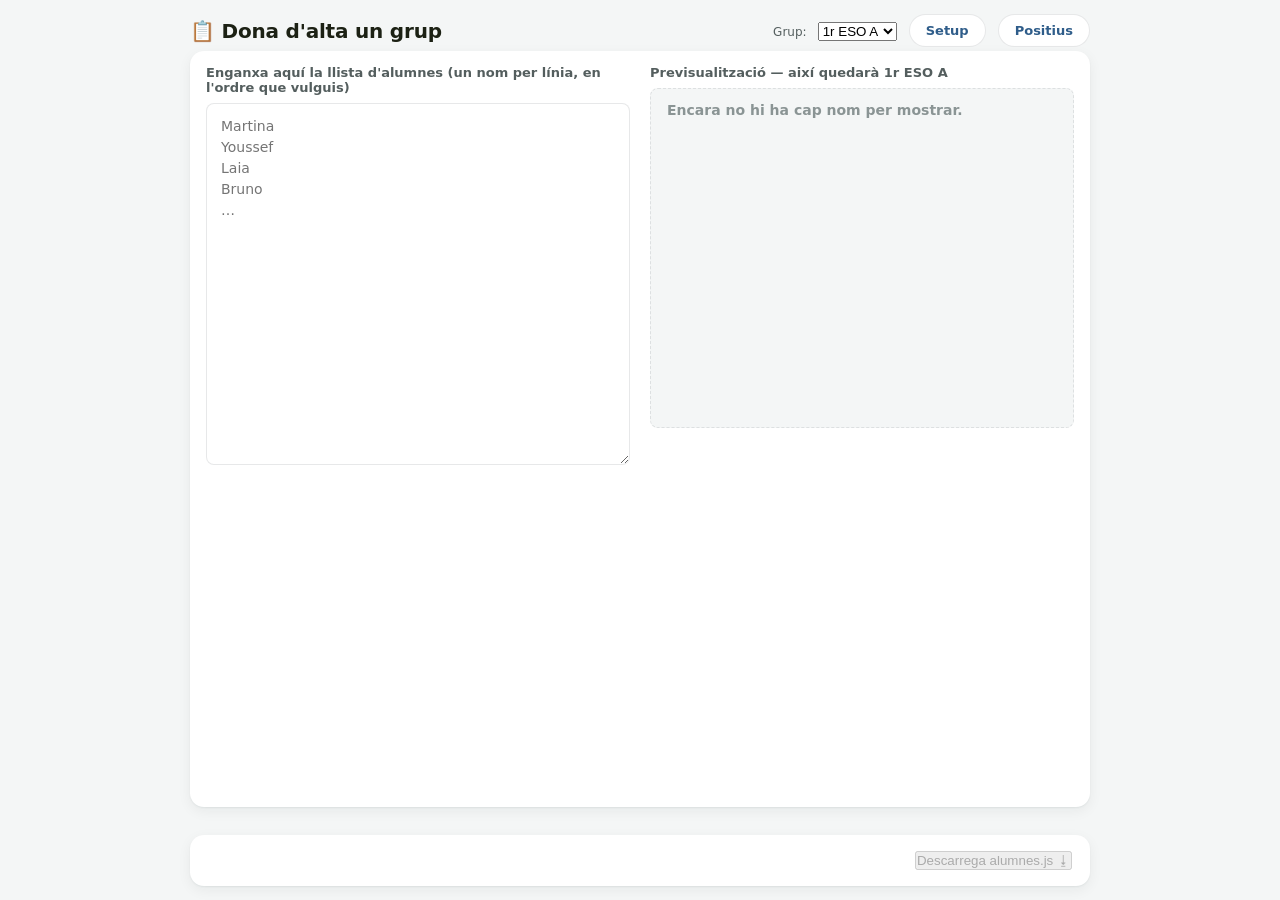
==== alta.html @ ebbfad91 "Add files via upload" ====
<!DOCTYPE html>
<html lang="ca">
<head>
  <meta charset="UTF-8" />
  <meta name="viewport" content="width=device-width, initial-scale=1.0" />
  <title>Dona d'alta un grup — Positius</title>
  <link rel="stylesheet" href="style.css" />
  <link rel="stylesheet" href="setup.css" />
  <link rel="stylesheet" href="alta.css" />
</head>
<body>

  <div class="contenidor">

    <header>
      <h1>📋 Dona d'alta un grup</h1>
      <div class="header-controls">
        <div class="selector-wrap">
          <label for="selector-grup-alta">Grup:</label>
          <select id="selector-grup-alta"></select>
        </div>
        <a href="setup.html" class="boto-nav">Setup</a>
        <a href="index.html" class="boto-nav">Positius</a>
      </div>
    </header>

    <section class="targeta-grup targeta-alta">

      <div class="alta-columna">
        <label for="text-alumnes" class="alta-etiqueta">
          Enganxa aquí la llista d'alumnes (un nom per línia, en l'ordre que vulguis)
        </label>
        <textarea
          id="text-alumnes"
          class="alta-textarea"
          rows="16"
          placeholder="Martina&#10;Youssef&#10;Laia&#10;Bruno&#10;…"
        ></textarea>
        <span id="avis-alta" class="alta-avis"></span>
      </div>

      <div class="alta-columna">
        <span id="etiqueta-previsualitzacio" class="alta-etiqueta">Previsualització</span>
        <ol id="previsualitzacio-alumnes" class="alta-previsualitzacio"></ol>
      </div>

    </section>

    <section class="targeta-descarrega">
      <span id="comptador-alta" class="comptador-pendents"></span>
      <div class="targeta-descarrega-botons">
        <button id="boto-descarregar-alumnes" type="button" disabled>
          Descarrega alumnes.js ⭳
        </button>
      </div>
    </section>

  </div>

  <script src="alumnes.js"></script>
  <script src="alta.js"></script>
</body>
</html>
---- style.css ----
/* ------------------------------------------------------------------
   style.css
   Full d'estils de l'aplicació de positius.
   ------------------------------------------------------------------ */

:root {
  --blau:       #2f5d8a;
  --blau-fosc:  #1c3a57;
  --blau-suau:  #eaf1f8;
  --verd:       #2f8a5d;
  --verd-suau:  #e6f4ec;
  --ambre:      #c98a1c;

  --text-1: #1c2114;
  --text-2: #545e5e;
  --text-3: #8a9494;

  --surface: #ffffff;
  --bg-base: #f4f6f6;
  --border:  rgba(20, 30, 40, 0.10);

  --sh-card: 0 1px 2px rgba(20, 30, 40, 0.06), 0 4px 14px rgba(20, 30, 40, 0.06);
  --r-card: 14px;
  --r-btn: 100px;
}

* , *::before, *::after { box-sizing: border-box; margin: 0; padding: 0; }

html, body { height: 100%; }

body {
  display: flex;
  background: var(--bg-base);
  font-family: -apple-system, BlinkMacSystemFont, 'Segoe UI', system-ui, sans-serif;
  color: var(--text-1);
  padding: 14px 18px;
  overflow: hidden;
}

.contenidor {
  display: flex;
  flex-direction: column;
  width: 100%;
  max-width: 900px;
  height: 100%;
  margin: 0 auto;
}

/* ── Capçalera ── */

header {
  display: flex;
  flex-wrap: wrap;
  align-items: center;
  justify-content: space-between;
  gap: 12px;
  margin-bottom: 4px;
  flex: 0 0 auto;
}

header h1 {
  font-size: 20px;
  font-weight: 800;
  letter-spacing: -0.2px;
}

.header-controls {
  display: flex;
  align-items: center;
  gap: 12px;
}

.selector-wrap label {
  font-size: 12px;
  color: var(--text-2);
  margin-right: 6px;
}

#selector-grup,
#selector-grup-setup {
  font: inherit;
  font-weight: 600;
  padding: 8px 12px;
  border-radius: var(--r-btn);
  border: 1px solid var(--border);
  background: var(--surface);
  color: var(--text-1);
}

.boto-nav {
  display: inline-block;
  font-size: 13px;
  font-weight: 700;
  text-decoration: none;
  padding: 8px 16px;
  border-radius: var(--r-btn);
  border: 1px solid var(--border);
  background: var(--surface);
  color: var(--blau);
  transition: background 0.15s ease, border-color 0.15s ease, transform 0.12s ease;
}

.boto-nav:hover {
  background: var(--blau);
  border-color: var(--blau);
  color: #fff;
  transform: translateY(-1px);
}

.boto-nav:active {
  transform: translateY(0);
}

#info-horari {
  display: block;
  font-size: 12px;
  color: var(--text-2);
  margin-bottom: 10px;
  flex: 0 0 auto;
}

.info-horari-dia {
  font-weight: 700;
  color: var(--text-1);
}

/* ── Targeta de grup ── */

.targeta-grup {
  display: flex;
  flex-direction: column;
  flex: 1 1 auto;
  min-height: 0;
  background: var(--surface);
  border-radius: var(--r-card);
  box-shadow: var(--sh-card);
  padding: 14px 16px;
  margin-bottom: 10px;
}

.targeta-grup-cap {
  display: flex;
  flex-wrap: wrap;
  align-items: baseline;
  justify-content: space-between;
  gap: 6px 10px;
  margin-bottom: 10px;
  flex: 0 0 auto;
}

#titol-grup {
  font-size: 17px;
  font-weight: 800;
  color: var(--blau-fosc);
}

.pista-clic {
  font-size: 12px;
  color: var(--text-3);
}

/* ── Graella de l'aula ── */

.graella-aula {
  display: flex;
  flex-direction: column;
  flex: 1 1 auto;
  min-height: 0;
  gap: 8px;
}

.fila-aula {
  display: grid;
  grid-template-columns: repeat(var(--taules-per-fila, 3), 1fr);
  gap: 8px;
  flex: 1 1 0;
  min-height: 0;
}

.taula-parella {
  display: grid;
  grid-template-columns: 1fr 1fr;
  gap: 6px;
  padding: 6px;
  background: var(--bg-base);
  border-radius: 10px;
  border: 1px dashed var(--border);
  min-height: 0;
}

.alumne {
  display: flex;
  flex-direction: column;
  align-items: center;
  justify-content: center;
  gap: 2px;
  min-height: 0;
  padding: 4px;
  border: none;
  border-radius: 8px;
  background: var(--surface);
  box-shadow: var(--sh-card);
  cursor: pointer;
  font: inherit;
  color: var(--text-1);
  transition: transform 0.12s ease, box-shadow 0.12s ease, background 0.12s ease;
}

.alumne:hover {
  transform: translateY(-2px);
  box-shadow: 0 6px 16px rgba(20, 30, 40, 0.12);
}

.alumne:active {
  transform: translateY(0);
}

.alumne-nom {
  font-size: 13px;
  font-weight: 700;
  text-align: center;
  line-height: 1.15;
}

.alumne-comptador {
  font-size: 20px; /* +70% respecte als 12px originals */
  font-weight: 800;
  color: var(--verd);
  letter-spacing: 1px;
  line-height: 1;
  min-height: 22px;
}

.alumne--maxim {
  background: var(--verd-suau);
}
.alumne--maxim .alumne-comptador {
  color: var(--verd);
}

.alumne--rebot {
  animation: rebot 0.22s ease;
}
@keyframes rebot {
  0%, 100% { transform: translateX(0); }
  30% { transform: translateX(-4px); }
  60% { transform: translateX(4px); }
}

.alumne--buit {
  background: transparent;
  box-shadow: none;
  cursor: default;
}

/* ── Exportar a Excel ── */

.targeta-exportar {
  flex: 0 0 auto;
  background: var(--surface);
  border-radius: var(--r-card);
  box-shadow: var(--sh-card);
  padding: 12px 16px;
  margin-top: 10px;
}

.targeta-exportar h2 {
  font-size: 14px;
  font-weight: 800;
  color: var(--blau-fosc);
  margin-bottom: 8px;
}

.exportar-controls {
  display: flex;
  flex-wrap: wrap;
  gap: 10px;
}

#selector-tram-exportar {
  flex: 1 1 260px;
  font: inherit;
  font-size: 13px;
  padding: 9px 12px;
  border-radius: var(--r-btn);
  border: 1px solid var(--border);
  background: var(--bg-base);
  color: var(--text-1);
}

#boto-exportar {
  flex: 0 0 auto;
  font: inherit;
  font-weight: 700;
  font-size: 13px;
  padding: 9px 18px;
  border-radius: var(--r-btn);
  border: none;
  background: var(--blau);
  color: #fff;
  cursor: pointer;
  transition: background 0.15s ease, transform 0.12s ease;
}

#boto-exportar:hover:not(:disabled) {
  background: var(--blau-fosc);
  transform: translateY(-1px);
}

#boto-exportar:disabled,
#selector-tram-exportar:disabled {
  opacity: 0.55;
  cursor: not-allowed;
}

/* ── Peu de pàgina ── */

footer {
  flex: 0 0 auto;
  margin-top: 8px;
  text-align: center;
  font-size: 11px;
  color: var(--text-3);
}

/* Aquesta aplicació està pensada per fer-se servir des d'un ordinador
   portàtil, amb tota la informació visible sense necessitat de fer
   scroll vertical (per això el disseny fa servir alçades flexibles
   en lloc de mides fixes). No s'ha optimitzat per a mòbil. */
---- setup.css ----
/* ------------------------------------------------------------------
   setup.css
   Estils propis de setup.html. Reutilitza les variables i les
   classes de style.css (.contenidor, .targeta-grup, .graella-aula,
   .fila-aula, .taula-parella...) i només hi afegeix el que és
   específic d'aquesta pàgina: els seients i el bloc de descàrrega.
   ------------------------------------------------------------------ */

/* ── Seients (taules buides o assignades) ── */

.seient {
  position: relative;
  display: flex;
  align-items: center;
  justify-content: center;
  min-height: 64px;
  padding: 8px 6px;
  border: none;
  border-radius: 8px;
  background: var(--surface);
  box-shadow: var(--sh-card);
  cursor: pointer;
  font: inherit;
  font-size: 13px;
  font-weight: 700;
  text-align: center;
  color: var(--text-1);
  transition: transform 0.12s ease, box-shadow 0.12s ease, background 0.12s ease;
}

.seient:hover {
  transform: translateY(-2px);
  box-shadow: 0 6px 16px rgba(20, 30, 40, 0.12);
}

.seient--buit {
  background: var(--bg-base);
  border: 1px dashed var(--border);
  box-shadow: none;
  color: var(--text-3);
  font-weight: 600;
}

/* Desplegable flotant que apareix en clicar un seient */

.seient-select {
  position: absolute;
  inset: 0;
  width: 100%;
  height: 100%;
  border-radius: 8px;
  border: 2px solid var(--blau);
  background: var(--surface);
  font: inherit;
  font-size: 13px;
  text-align: center;
  color: var(--text-1);
}

/* ── Bloc de descàrrega ── */

.targeta-descarrega {
  flex: 0 0 auto;
  display: flex;
  flex-wrap: wrap;
  align-items: center;
  justify-content: space-between;
  gap: 12px;
  background: var(--surface);
  border-radius: var(--r-card);
  box-shadow: var(--sh-card);
  padding: 16px 18px;
  margin-top: 18px;
}

.comptador-pendents {
  font-size: 13px;
  color: var(--ambre);
  font-weight: 600;
}

.comptador-pendents.comptador--complet {
  color: var(--verd);
}

.targeta-descarrega-botons {
  display: flex;
  flex-wrap: wrap;
  gap: 10px;
}

.boto-secundari {
  flex: 0 0 auto;
  font: inherit;
  font-weight: 600;
  font-size: 13px;
  padding: 10px 18px;
  border-radius: var(--r-btn);
  border: 1px solid var(--border);
  background: var(--surface);
  color: var(--text-2);
  cursor: pointer;
  transition: background 0.15s ease, border-color 0.15s ease;
}

.boto-secundari:hover {
  background: var(--bg-base);
  border-color: var(--text-3);
}

#boto-descarregar-config {
  flex: 0 0 auto;
  font: inherit;
  font-weight: 700;
  font-size: 13px;
  padding: 10px 20px;
  border-radius: var(--r-btn);
  border: none;
  background: var(--blau);
  color: #fff;
  cursor: pointer;
  transition: background 0.15s ease, transform 0.12s ease;
}

#boto-descarregar-config:hover:not(:disabled) {
  background: var(--blau-fosc);
  transform: translateY(-1px);
}

#boto-descarregar-config:disabled {
  background: var(--text-3);
  cursor: not-allowed;
  opacity: 0.7;
}
---- alta.css ----
/* ------------------------------------------------------------------
   alta.css
   Estils propis d'alta.html. Reutilitza les variables i les classes
   de style.css i setup.css (.contenidor, .targeta-grup,
   .targeta-descarrega, .comptador-pendents, #boto-descarregar-config
   compartit amb #boto-descarregar-alumnes...) i només hi afegeix el
   que és específic d'aquesta pàgina: les dues columnes de text i
   previsualització.
   ------------------------------------------------------------------ */

.targeta-alta {
  display: grid;
  grid-template-columns: 1fr 1fr;
  gap: 20px;
  align-items: start;
}

@media (max-width: 720px) {
  .targeta-alta {
    grid-template-columns: 1fr;
  }
}

.alta-columna {
  display: flex;
  flex-direction: column;
  gap: 8px;
  min-width: 0;
}

.alta-etiqueta {
  font-size: 13px;
  font-weight: 700;
  color: var(--text-2);
}

.alta-textarea {
  width: 100%;
  min-height: 340px;
  resize: vertical;
  padding: 12px 14px;
  border-radius: 8px;
  border: 1px solid var(--border);
  background: var(--surface);
  color: var(--text-1);
  font: inherit;
  font-size: 14px;
  line-height: 1.5;
}

.alta-textarea:focus {
  outline: none;
  border-color: var(--blau);
}

.alta-avis {
  min-height: 18px;
  font-size: 12px;
  font-weight: 600;
  color: var(--ambre);
}

.alta-avis.alta-avis--error {
  color: #d64545;
}

.alta-previsualitzacio {
  margin: 0;
  padding: 12px 14px 12px 36px;
  min-height: 340px;
  max-height: 480px;
  overflow-y: auto;
  border-radius: 8px;
  border: 1px dashed var(--border);
  background: var(--bg-base);
  font-size: 14px;
  line-height: 1.6;
  color: var(--text-1);
}

.alta-previsualitzacio li {
  padding: 2px 0;
}

.alta-previsualitzacio:empty::before {
  content: "Encara no hi ha cap nom per mostrar.";
  display: block;
  margin: -2px 0 0 -20px;
  color: var(--text-3);
  font-weight: 600;
}
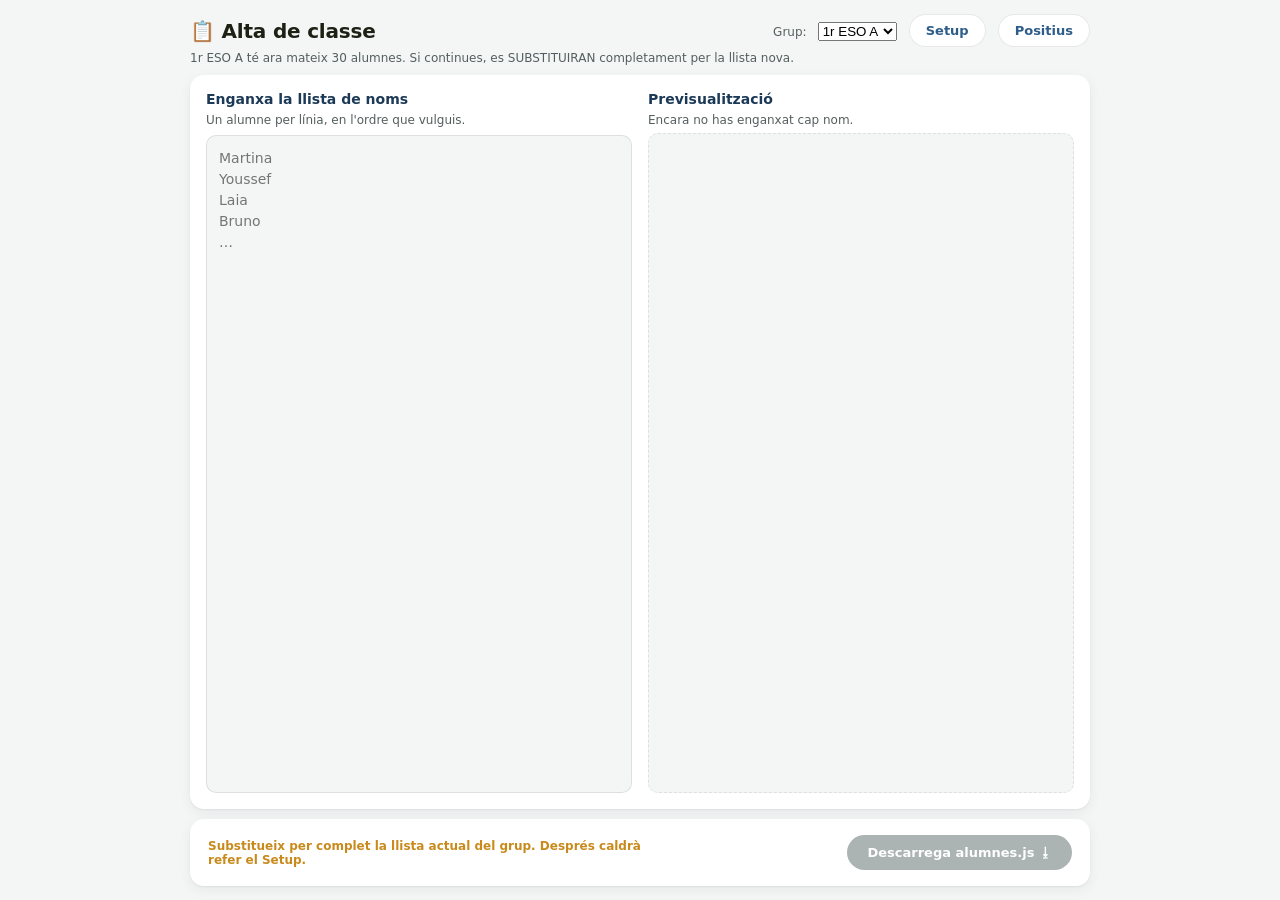
==== commit 9d637d94: "Add files via upload" ====
--- a/alta.html
+++ b/alta.html
@@ -3,9 +3,8 @@
 <head>
   <meta charset="UTF-8" />
   <meta name="viewport" content="width=device-width, initial-scale=1.0" />
-  <title>Dona d'alta un grup — Positius</title>
+  <title>Alta de classe — Positius</title>
   <link rel="stylesheet" href="style.css" />
-  <link rel="stylesheet" href="setup.css" />
   <link rel="stylesheet" href="alta.css" />
 </head>
 <body>
@@ -13,7 +12,7 @@
   <div class="contenidor">
 
     <header>
-      <h1>📋 Dona d'alta un grup</h1>
+      <h1>📋 Alta de classe</h1>
       <div class="header-controls">
         <div class="selector-wrap">
           <label for="selector-grup-alta">Grup:</label>
@@ -24,35 +23,32 @@
       </div>
     </header>
 
-    <section class="targeta-grup targeta-alta">
+    <span id="estat-grup-actual" class="estat-grup-actual"></span>
 
-      <div class="alta-columna">
-        <label for="text-alumnes" class="alta-etiqueta">
-          Enganxa aquí la llista d'alumnes (un nom per línia, en l'ordre que vulguis)
-        </label>
+    <section class="targeta-alta">
+      <div class="columna-entrada">
+        <h2>Enganxa la llista de noms</h2>
+        <p class="alta-ajuda">Un alumne per línia, en l'ordre que vulguis.</p>
         <textarea
-          id="text-alumnes"
-          class="alta-textarea"
-          rows="16"
+          id="textarea-noms"
           placeholder="Martina&#10;Youssef&#10;Laia&#10;Bruno&#10;…"
         ></textarea>
-        <span id="avis-alta" class="alta-avis"></span>
       </div>
 
-      <div class="alta-columna">
-        <span id="etiqueta-previsualitzacio" class="alta-etiqueta">Previsualització</span>
-        <ol id="previsualitzacio-alumnes" class="alta-previsualitzacio"></ol>
+      <div class="columna-previsualitzacio">
+        <h2>Previsualització</h2>
+        <span id="previsualitzacio-comptador" class="previsualitzacio-comptador"></span>
+        <ol id="previsualitzacio-llista" class="previsualitzacio-llista"></ol>
       </div>
-
     </section>
 
     <section class="targeta-descarrega">
-      <span id="comptador-alta" class="comptador-pendents"></span>
-      <div class="targeta-descarrega-botons">
-        <button id="boto-descarregar-alumnes" type="button" disabled>
-          Descarrega alumnes.js ⭳
-        </button>
-      </div>
+      <span class="avis-substitucio">
+        Substitueix per complet la llista actual del grup. Després caldrà refer el Setup.
+      </span>
+      <button id="boto-descarregar-alumnes" type="button" disabled>
+        Descarrega alumnes.js ⭳
+      </button>
     </section>
 
   </div>
--- a/alta.css
+++ b/alta.css
@@ -1,91 +1,147 @@
 /* ------------------------------------------------------------------
    alta.css
-   Estils propis d'alta.html. Reutilitza les variables i les classes
-   de style.css i setup.css (.contenidor, .targeta-grup,
-   .targeta-descarrega, .comptador-pendents, #boto-descarregar-config
-   compartit amb #boto-descarregar-alumnes...) i només hi afegeix el
-   que és específic d'aquesta pàgina: les dues columnes de text i
-   previsualització.
+   Estils propis d'alta.html. Reutilitza les variables de style.css
+   i només hi afegeix el que és específic d'aquesta pàgina: el
+   formulari de dues columnes i la previsualització de la llista.
    ------------------------------------------------------------------ */
+
+.estat-grup-actual {
+  display: block;
+  font-size: 12px;
+  color: var(--text-2);
+  margin-bottom: 10px;
+  flex: 0 0 auto;
+}
+
+/* ── Targeta principal: entrada + previsualització ── */
 
 .targeta-alta {
   display: grid;
   grid-template-columns: 1fr 1fr;
-  gap: 20px;
-  align-items: start;
+  gap: 16px;
+  flex: 1 1 auto;
+  min-height: 0;
+  background: var(--surface);
+  border-radius: var(--r-card);
+  box-shadow: var(--sh-card);
+  padding: 16px;
+  margin-bottom: 10px;
 }
 
-@media (max-width: 720px) {
-  .targeta-alta {
-    grid-template-columns: 1fr;
-  }
+.columna-entrada,
+.columna-previsualitzacio {
+  display: flex;
+  flex-direction: column;
+  min-height: 0;
 }
 
-.alta-columna {
-  display: flex;
-  flex-direction: column;
-  gap: 8px;
-  min-width: 0;
+.targeta-alta h2 {
+  font-size: 14px;
+  font-weight: 800;
+  color: var(--blau-fosc);
+  margin-bottom: 6px;
+  flex: 0 0 auto;
 }
 
-.alta-etiqueta {
-  font-size: 13px;
-  font-weight: 700;
+.alta-ajuda {
+  font-size: 12px;
   color: var(--text-2);
+  margin-bottom: 8px;
+  flex: 0 0 auto;
 }
 
-.alta-textarea {
-  width: 100%;
-  min-height: 340px;
-  resize: vertical;
-  padding: 12px 14px;
-  border-radius: 8px;
-  border: 1px solid var(--border);
-  background: var(--surface);
-  color: var(--text-1);
+#textarea-noms {
+  flex: 1 1 auto;
+  min-height: 0;
+  resize: none;
   font: inherit;
   font-size: 14px;
+  padding: 12px;
+  border-radius: 10px;
+  border: 1px solid var(--border);
+  background: var(--bg-base);
+  color: var(--text-1);
   line-height: 1.5;
 }
 
-.alta-textarea:focus {
-  outline: none;
-  border-color: var(--blau);
+#textarea-noms:focus {
+  outline: 2px solid var(--blau);
+  outline-offset: -1px;
 }
 
-.alta-avis {
-  min-height: 18px;
+.previsualitzacio-comptador {
+  display: block;
   font-size: 12px;
-  font-weight: 600;
-  color: var(--ambre);
+  color: var(--text-2);
+  margin-bottom: 6px;
+  flex: 0 0 auto;
 }
 
-.alta-avis.alta-avis--error {
-  color: #d64545;
+.previsualitzacio-llista {
+  flex: 1 1 auto;
+  min-height: 0;
+  overflow-y: auto;
+  list-style: none;
+  padding: 4px;
+  border-radius: 10px;
+  border: 1px dashed var(--border);
+  background: var(--bg-base);
 }
 
-.alta-previsualitzacio {
-  margin: 0;
-  padding: 12px 14px 12px 36px;
-  min-height: 340px;
-  max-height: 480px;
-  overflow-y: auto;
-  border-radius: 8px;
-  border: 1px dashed var(--border);
-  background: var(--bg-base);
-  font-size: 14px;
-  line-height: 1.6;
-  color: var(--text-1);
+.previsualitzacio-llista li {
+  padding: 4px 8px;
+  font-size: 13px;
+  font-weight: 600;
+  border-bottom: 1px solid var(--border);
 }
 
-.alta-previsualitzacio li {
-  padding: 2px 0;
+.previsualitzacio-llista li:last-child {
+  border-bottom: none;
 }
 
-.alta-previsualitzacio:empty::before {
-  content: "Encara no hi ha cap nom per mostrar.";
-  display: block;
-  margin: -2px 0 0 -20px;
-  color: var(--text-3);
+/* ── Bloc de descàrrega ── */
+
+.targeta-descarrega {
+  flex: 0 0 auto;
+  display: flex;
+  flex-wrap: wrap;
+  align-items: center;
+  justify-content: space-between;
+  gap: 12px;
+  background: var(--surface);
+  border-radius: var(--r-card);
+  box-shadow: var(--sh-card);
+  padding: 16px 18px;
+}
+
+.avis-substitucio {
+  font-size: 12px;
+  color: var(--ambre);
   font-weight: 600;
+  max-width: 55ch;
 }
+
+#boto-descarregar-alumnes {
+  flex: 0 0 auto;
+  font: inherit;
+  font-weight: 700;
+  font-size: 13px;
+  padding: 10px 20px;
+  border-radius: var(--r-btn);
+  border: none;
+  background: var(--blau);
+  color: #fff;
+  cursor: pointer;
+  transition: background 0.15s ease, transform 0.12s ease;
+}
+
+#boto-descarregar-alumnes:hover:not(:disabled) {
+  background: var(--blau-fosc);
+  transform: translateY(-1px);
+}
+
+#boto-descarregar-alumnes:disabled {
+  background: var(--text-3);
+  cursor: not-allowed;
+  opacity: 0.7;
+}
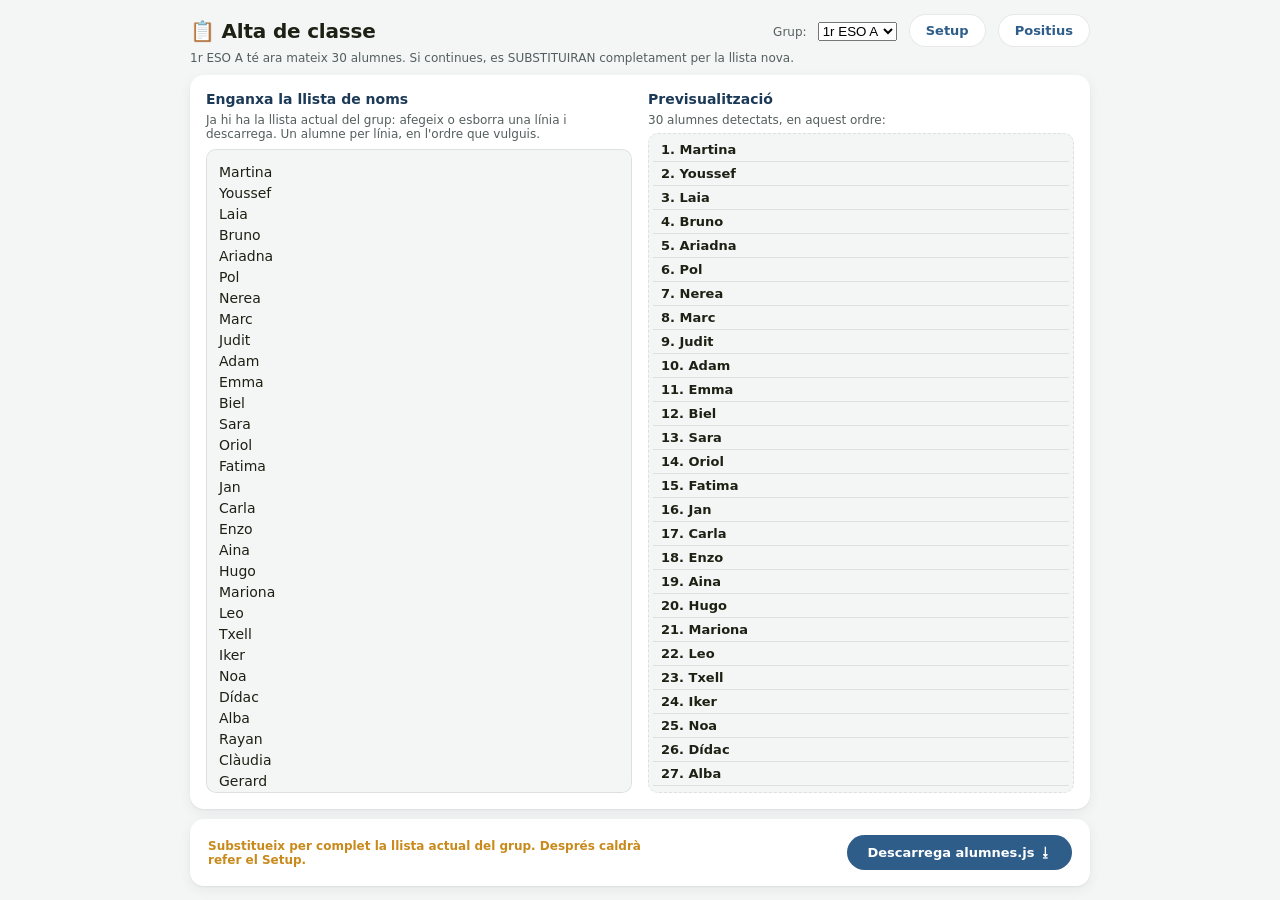
==== commit 60a86616: "Add files via upload" ====
--- a/alta.html
+++ b/alta.html
@@ -28,7 +28,10 @@
     <section class="targeta-alta">
       <div class="columna-entrada">
         <h2>Enganxa la llista de noms</h2>
-        <p class="alta-ajuda">Un alumne per línia, en l'ordre que vulguis.</p>
+        <p class="alta-ajuda">
+          Ja hi ha la llista actual del grup: afegeix o esborra una línia i
+          descarrega. Un alumne per línia, en l'ordre que vulguis.
+        </p>
         <textarea
           id="textarea-noms"
           placeholder="Martina&#10;Youssef&#10;Laia&#10;Bruno&#10;…"
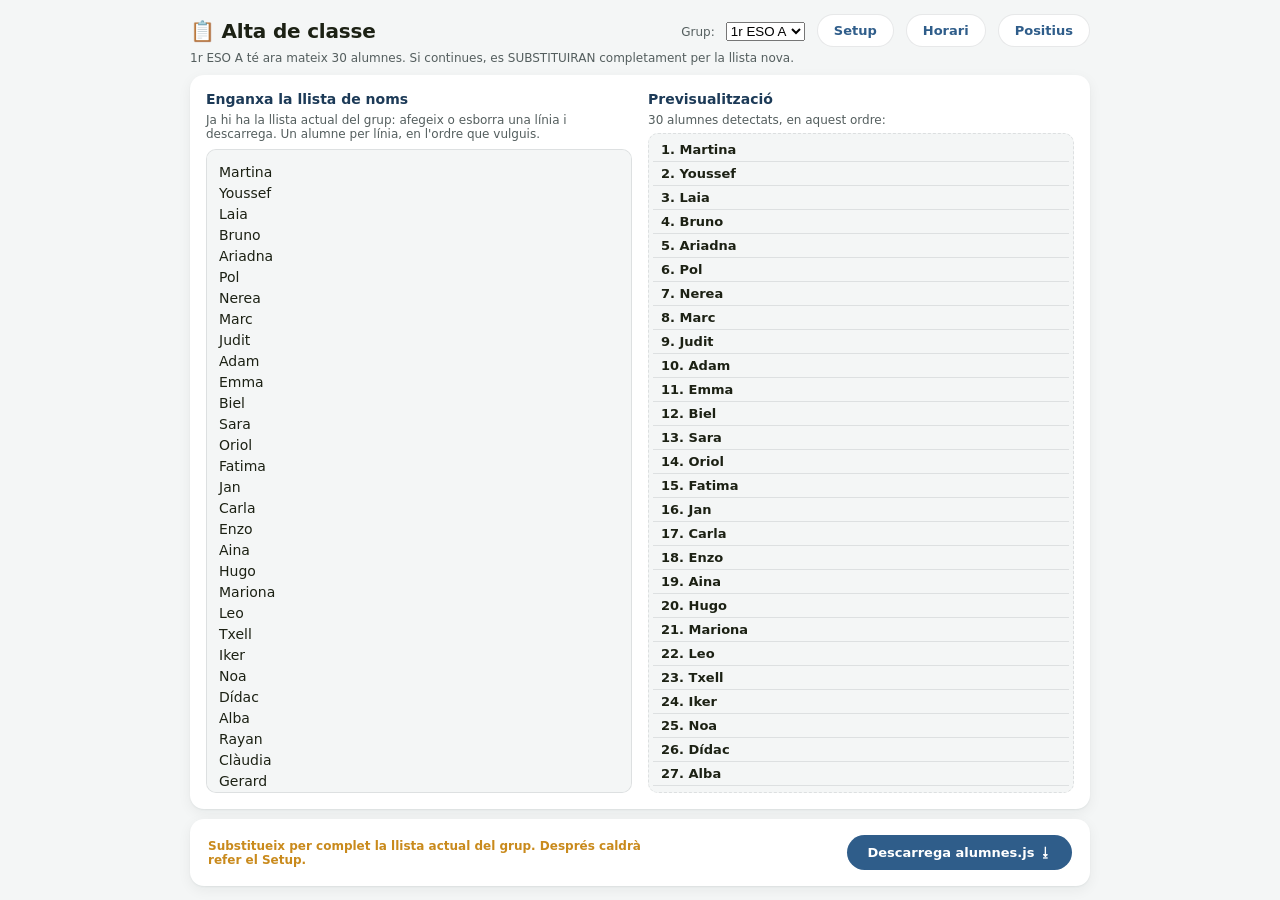
==== commit 3d30be46: "Add files via upload" ====
--- a/alta.html
+++ b/alta.html
@@ -19,6 +19,7 @@
           <select id="selector-grup-alta"></select>
         </div>
         <a href="setup.html" class="boto-nav">Setup</a>
+        <a href="horari.html" class="boto-nav">Horari</a>
         <a href="index.html" class="boto-nav">Positius</a>
       </div>
     </header>
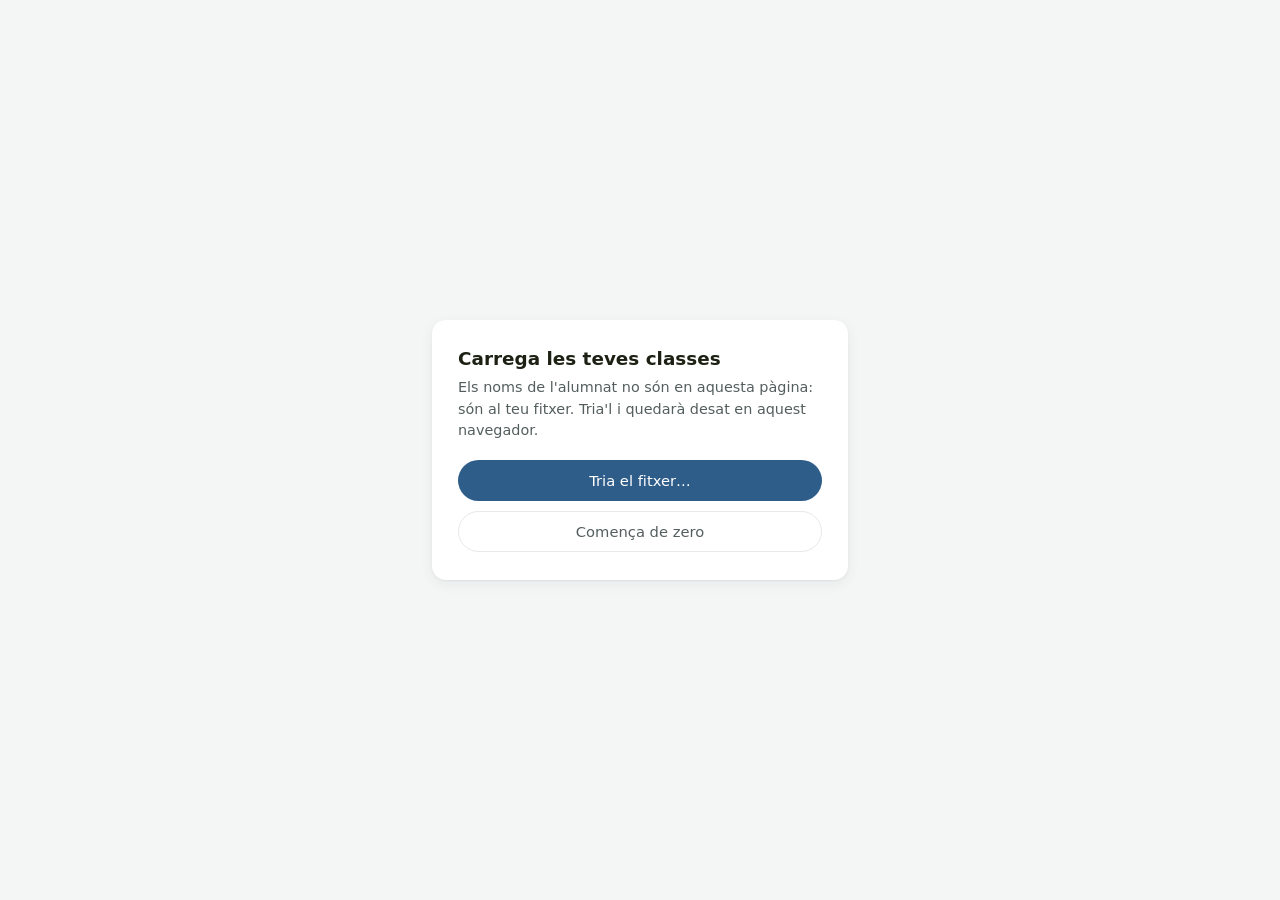
==== commit 43b04899: "Add files via upload" ====
--- a/alta.html
+++ b/alta.html
@@ -26,6 +26,20 @@
 
     <span id="estat-grup-actual" class="estat-grup-actual"></span>
 
+    <section class="targeta-docent">
+      <div class="camp-docent-wrap">
+        <label for="camp-docent">Docent</label>
+        <input id="camp-docent" type="text" placeholder="Dani" autocomplete="off" />
+      </div>
+      <div class="camp-docent-wrap">
+        <label for="camp-curs">Curs</label>
+        <input id="camp-curs" type="text" placeholder="2026-27" autocomplete="off" />
+      </div>
+      <span class="camp-docent-nota">
+        El fitxer es dirà <code id="nom-fitxer">profe.js</code>
+      </span>
+    </section>
+
     <section class="targeta-alta">
       <div class="columna-entrada">
         <h2>Enganxa la llista de noms</h2>
@@ -50,14 +64,21 @@
       <span class="avis-substitucio">
         Substitueix per complet la llista actual del grup. Després caldrà refer el Setup.
       </span>
-      <button id="boto-descarregar-alumnes" type="button" disabled>
-        Descarrega alumnes.js ⭳
-      </button>
+      <div class="targeta-descarrega-botons">
+        <button id="boto-desa-nomes" type="button" class="boto-secundari" disabled>
+          Desa només aquí
+        </button>
+        <button id="boto-desa-descarrega" type="button" disabled>
+          Desa i descarrega ⭳
+        </button>
+      </div>
     </section>
+
+    <p id="estat-alta" class="estat-alta" hidden></p>
 
   </div>
 
-  <script src="alumnes.js"></script>
+  <script src="dades.js"></script>
   <script src="alta.js"></script>
 </body>
 </html>
--- a/style.css
+++ b/style.css
@@ -10,6 +10,8 @@
   --verd:       #2f8a5d;
   --verd-suau:  #e6f4ec;
   --ambre:      #c98a1c;
+  --vermell: #b23a3a;
+  --vermell-suau: #f7e8e8;
 
   --text-1: #1c2114;
   --text-2: #545e5e;
@@ -109,6 +111,55 @@
 
 .boto-nav:active {
   transform: translateY(0);
+}
+
+/* ── Toggle M2 (mode teclat) i indicador d'estat ── */
+
+.toggle-m2-wrap {
+  display: flex;
+  align-items: center;
+  gap: 8px;
+}
+
+.toggle-m2-label {
+  display: flex;
+  align-items: center;
+  gap: 6px;
+  font-size: 12px;
+  font-weight: 700;
+  color: var(--text-2);
+  padding: 8px 12px;
+  border-radius: var(--r-btn);
+  border: 1px solid var(--border);
+  background: var(--surface);
+  cursor: pointer;
+  user-select: none;
+}
+
+.toggle-m2-label input[type="checkbox"] {
+  width: 15px;
+  height: 15px;
+  accent-color: var(--blau);
+  cursor: pointer;
+}
+
+.indicador-m2 {
+  min-width: 74px;
+  font-size: 12px;
+  font-weight: 800;
+  color: var(--blau);
+}
+
+.indicador-m2--exit {
+  color: var(--verd);
+}
+
+.indicador-m2--exit-negatiu {
+  color: var(--vermell);
+}
+
+.indicador-m2--error {
+  color: var(--ambre);
 }
 
 #info-horari {
@@ -222,20 +273,41 @@
   line-height: 1.15;
 }
 
+/* El comptador té dos grups de símbols, un per als positius i un
+   altre per als negatius, sempre agrupats per tipus (mai barrejats
+   per ordre d'entrada) i amb un color diferent cadascun perquè es
+   distingeixin d'un cop d'ull. Un grup buit simplement no ocupa
+   espai (el span queda buit), així que amb només positius (el cas
+   d'abans d'afegir els negatius) es veu exactament igual que abans. */
 .alumne-comptador {
+  display: flex;
+  align-items: baseline;
+  justify-content: center;
+  gap: 6px;
   font-size: 20px; /* +70% respecte als 12px originals */
   font-weight: 800;
-  color: var(--verd);
   letter-spacing: 1px;
   line-height: 1;
   min-height: 22px;
 }
 
+.alumne-comptador-positius {
+  color: var(--verd);
+}
+
+.alumne-comptador-negatius {
+  color: var(--vermell);
+}
+
 .alumne--maxim {
   background: var(--verd-suau);
 }
-.alumne--maxim .alumne-comptador {
-  color: var(--verd);
+
+/* Simètric a alumne--maxim, però per quan el valor combinat ja ha
+   arribat al mínim (VALOR_MINIM_TRAM): mateix tractament visual,
+   amb el to vermell en comptes del verd. */
+.alumne--minim {
+  background: var(--vermell-suau);
 }
 
 .alumne--rebot {
@@ -251,6 +323,29 @@
   background: transparent;
   box-shadow: none;
   cursor: default;
+}
+
+/* Flaix breu quan un positiu s'assigna des del mode M2 (teclat), com
+   a equivalent visual del clic normal de M1. */
+.alumne--flaix-m2 {
+  animation: flaix-m2 0.3s ease;
+}
+@keyframes flaix-m2 {
+  0% { box-shadow: var(--sh-card); }
+  40% { box-shadow: 0 0 0 3px var(--verd); }
+  100% { box-shadow: var(--sh-card); }
+}
+
+/* Mode M2 actiu: M2 anul·la M1, així que la graella es veu (i és) no
+   clicable — mateix "cursor: pointer" fora, però sense hover ni clic
+   efectius (els listeners ja ho ignoren en JS; això és només l'aspecte). */
+.graella-aula--m2 .alumne:not(.alumne--buit) {
+  cursor: default;
+  opacity: 0.72;
+}
+.graella-aula--m2 .alumne:not(.alumne--buit):hover {
+  transform: none;
+  box-shadow: var(--sh-card);
 }
 
 /* ── Exportar a Excel ── */
--- a/alta.css
+++ b/alta.css
@@ -145,3 +145,73 @@
   cursor: not-allowed;
   opacity: 0.7;
 }
+
+/* ------------------------------------------------------------------
+   Dades del docent (nom i curs)
+   Només serveixen per identificar el fitxer generat, per això la
+   targeta és discreta i va damunt de la feina de debò.
+   ------------------------------------------------------------------ */
+
+.targeta-docent {
+  display: flex;
+  align-items: flex-end;
+  gap: 16px;
+  flex-wrap: wrap;
+  background: var(--surface);
+  border-radius: var(--r-card);
+  box-shadow: var(--sh-card);
+  padding: 12px 16px;
+  margin-bottom: 12px;
+}
+
+.camp-docent-wrap {
+  display: flex;
+  flex-direction: column;
+  gap: 4px;
+}
+
+.camp-docent-wrap label {
+  font-size: 0.74rem;
+  color: var(--text-3);
+}
+
+.camp-docent-wrap input {
+  font: inherit;
+  font-size: 0.9rem;
+  color: var(--text-1);
+  padding: 6px 10px;
+  width: 11ch;
+  border: 1px solid var(--border);
+  border-radius: 8px;
+  background: var(--bg-base);
+}
+
+.camp-docent-wrap input:focus-visible {
+  outline: 2px solid var(--blau);
+  outline-offset: 1px;
+}
+
+.camp-docent-nota {
+  font-size: 0.78rem;
+  color: var(--text-3);
+  margin-left: auto;
+  padding-bottom: 7px;
+}
+
+.camp-docent-nota code {
+  font-family: ui-monospace, SFMono-Regular, Menlo, monospace;
+  font-size: 0.78rem;
+  color: var(--text-2);
+  background: var(--blau-suau);
+  padding: 2px 6px;
+  border-radius: 5px;
+}
+
+.estat-alta {
+  font-size: 0.84rem;
+  color: var(--verd);
+  background: var(--verd-suau);
+  border-radius: 10px;
+  padding: 9px 13px;
+  margin-top: 10px;
+}
